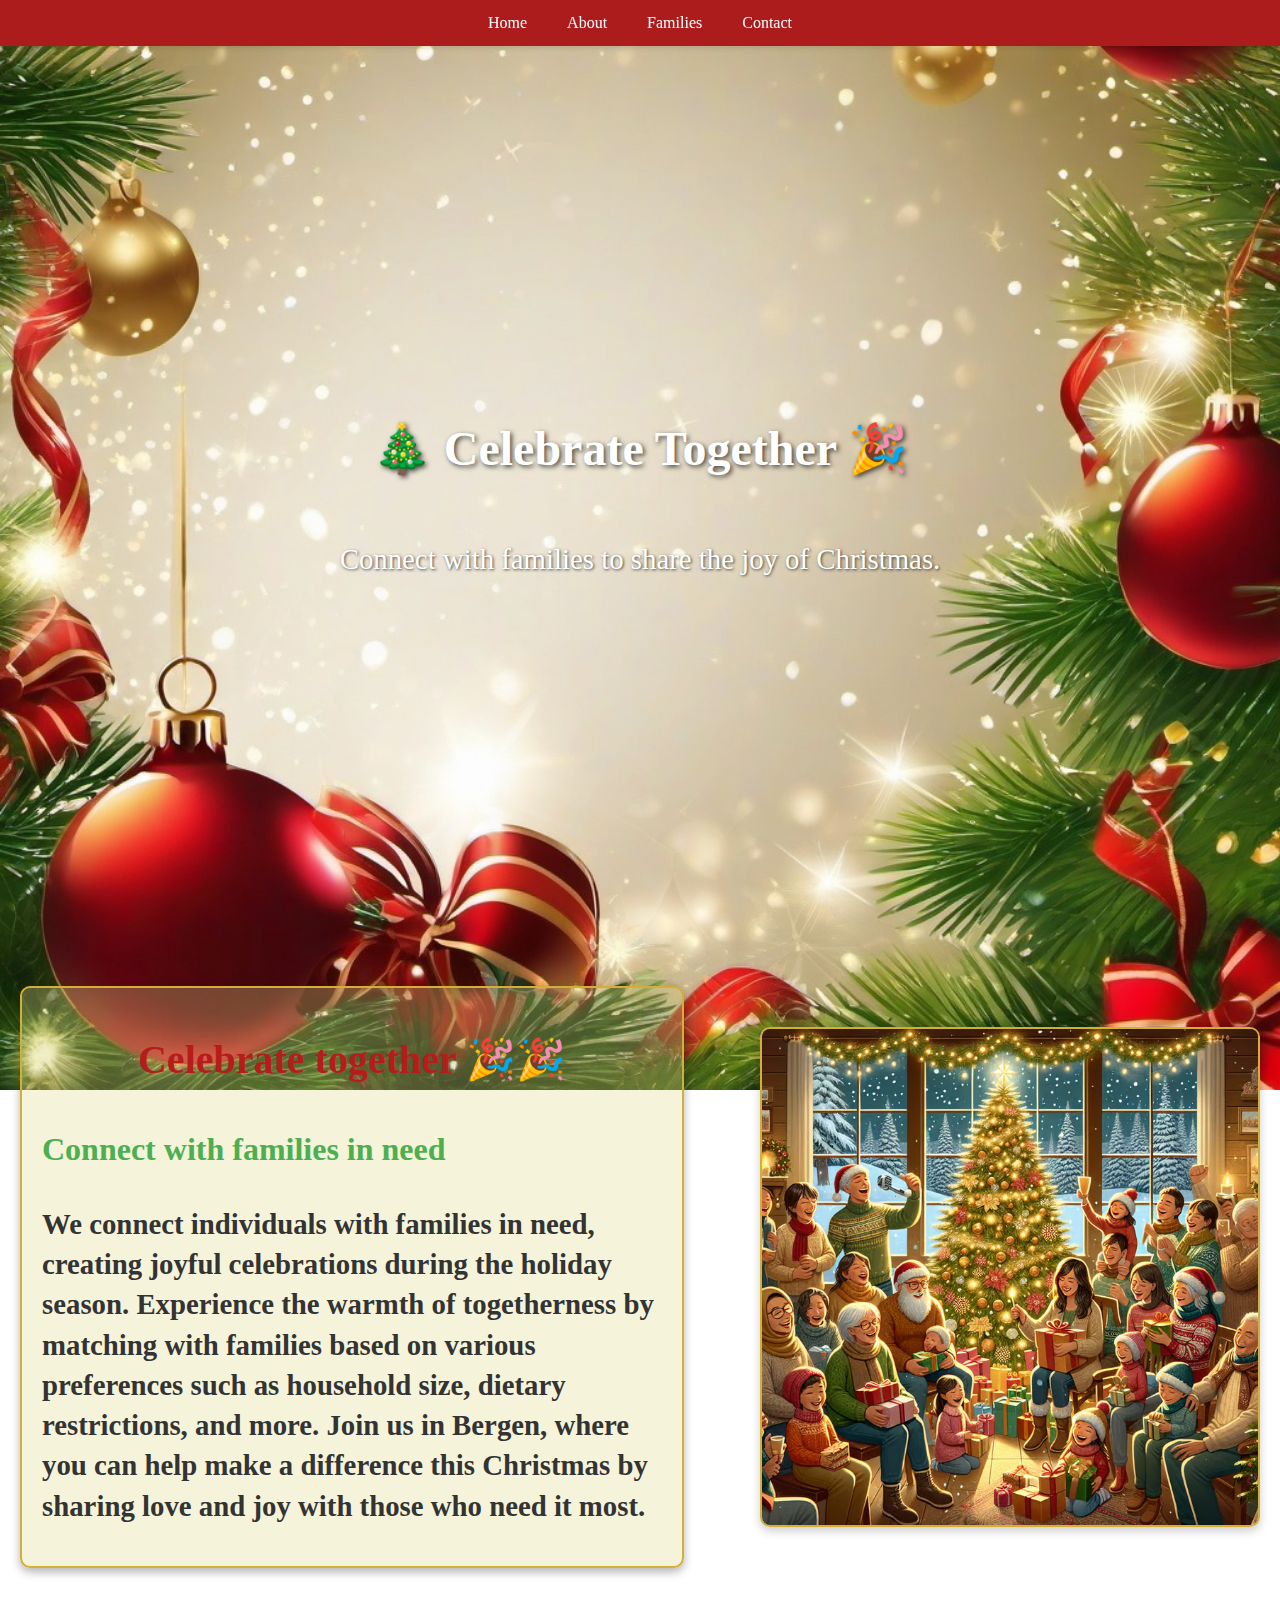
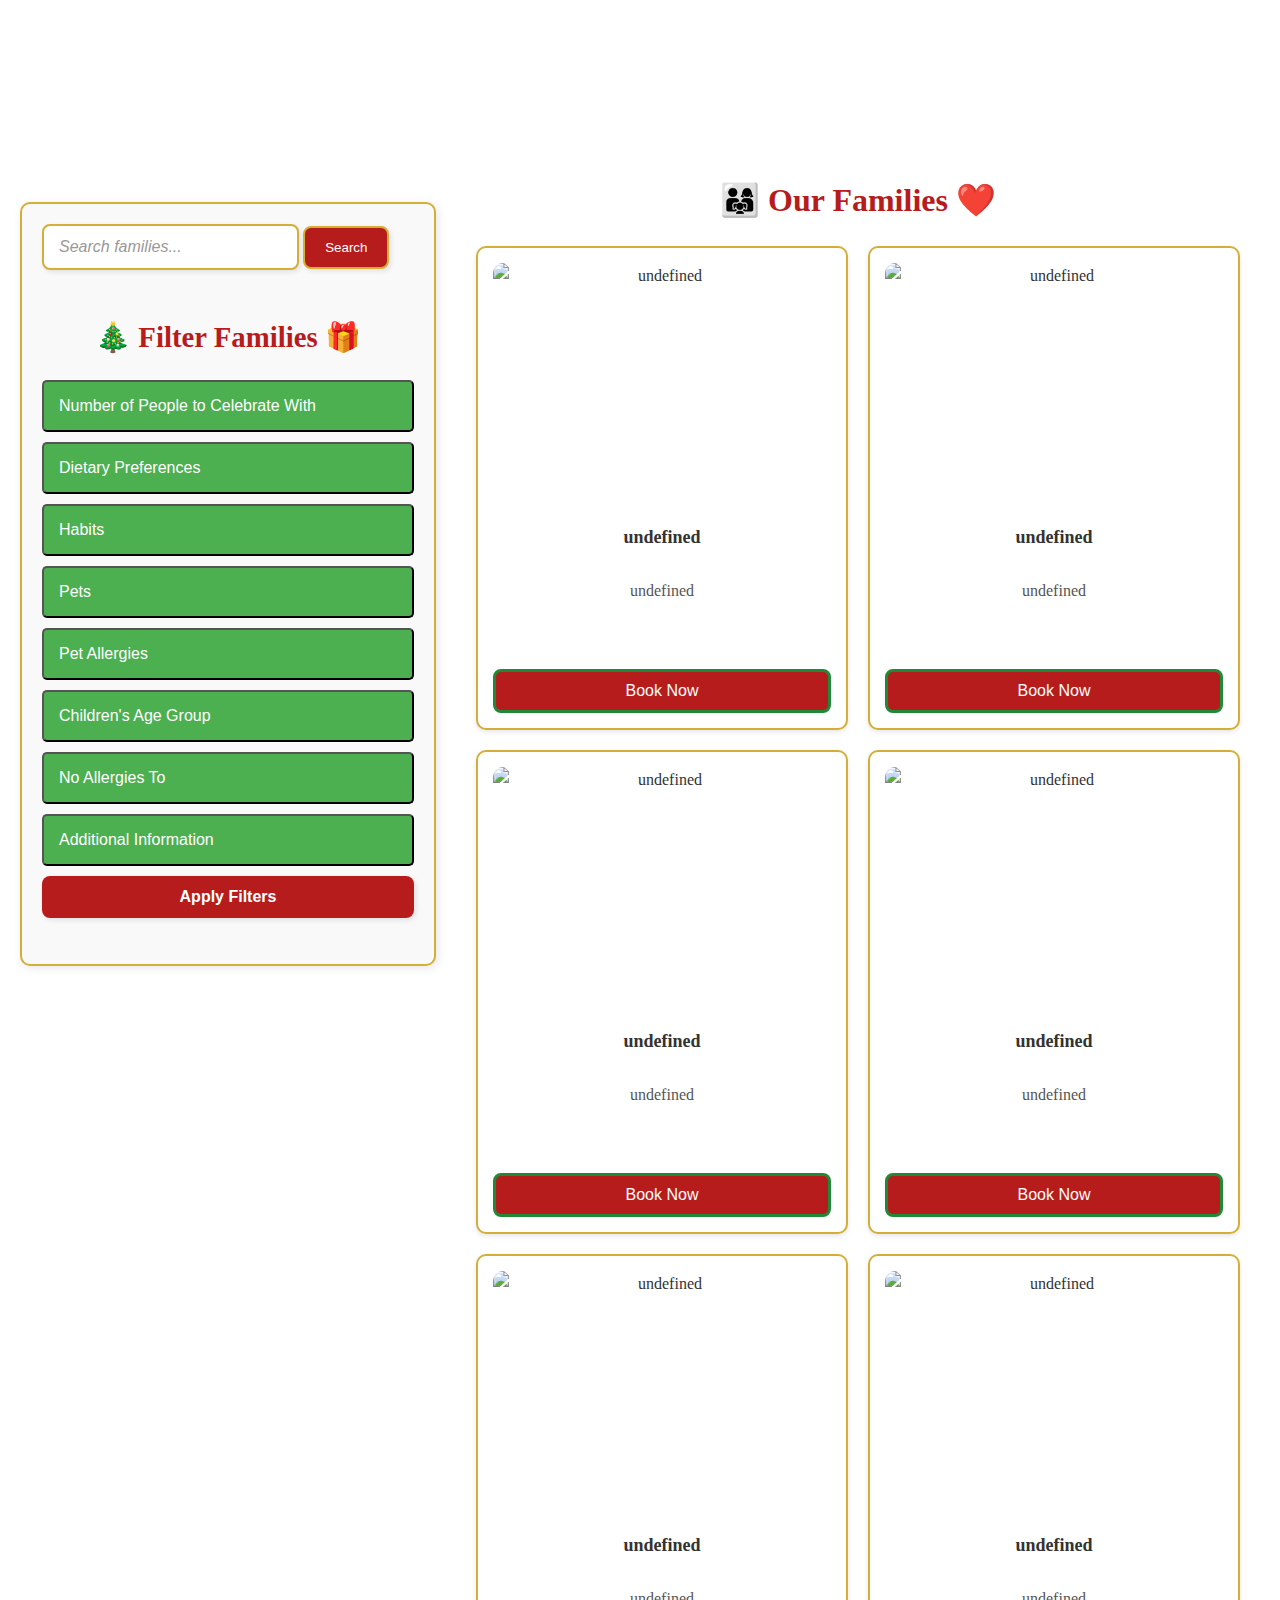
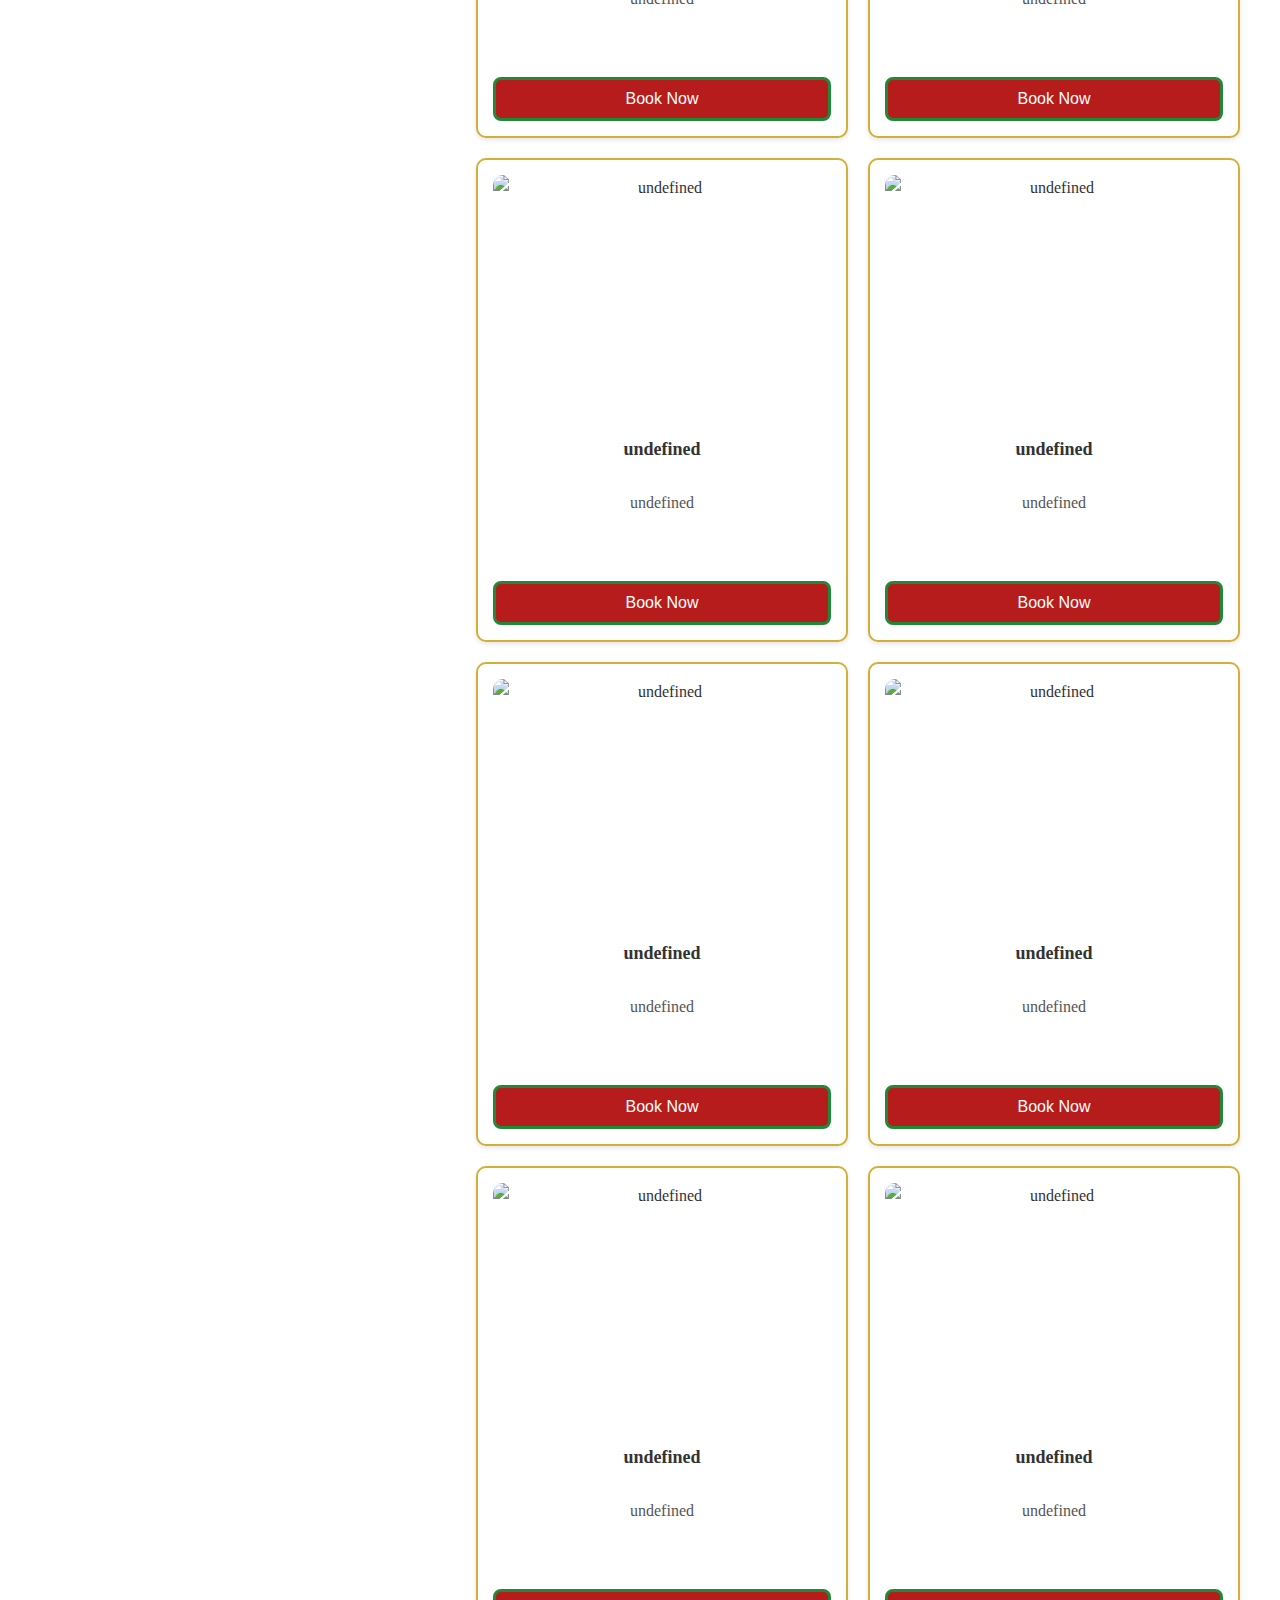
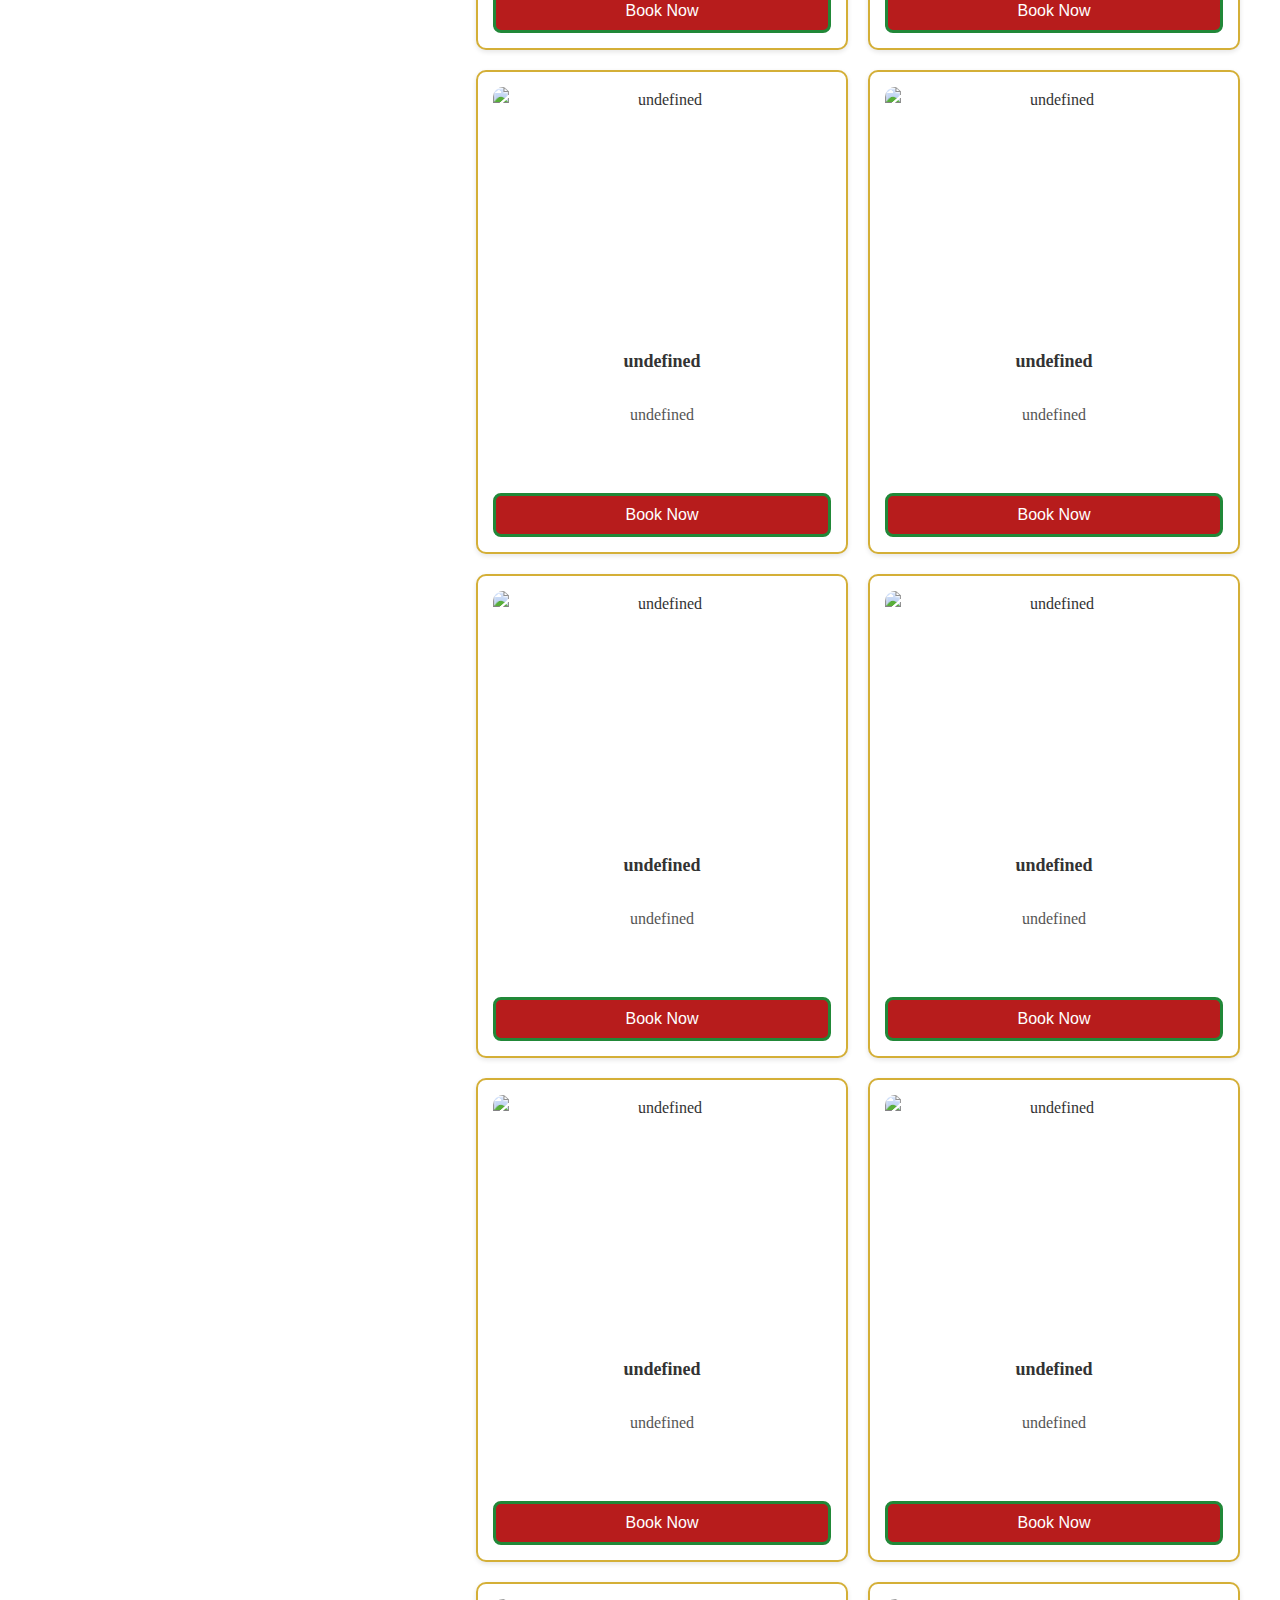
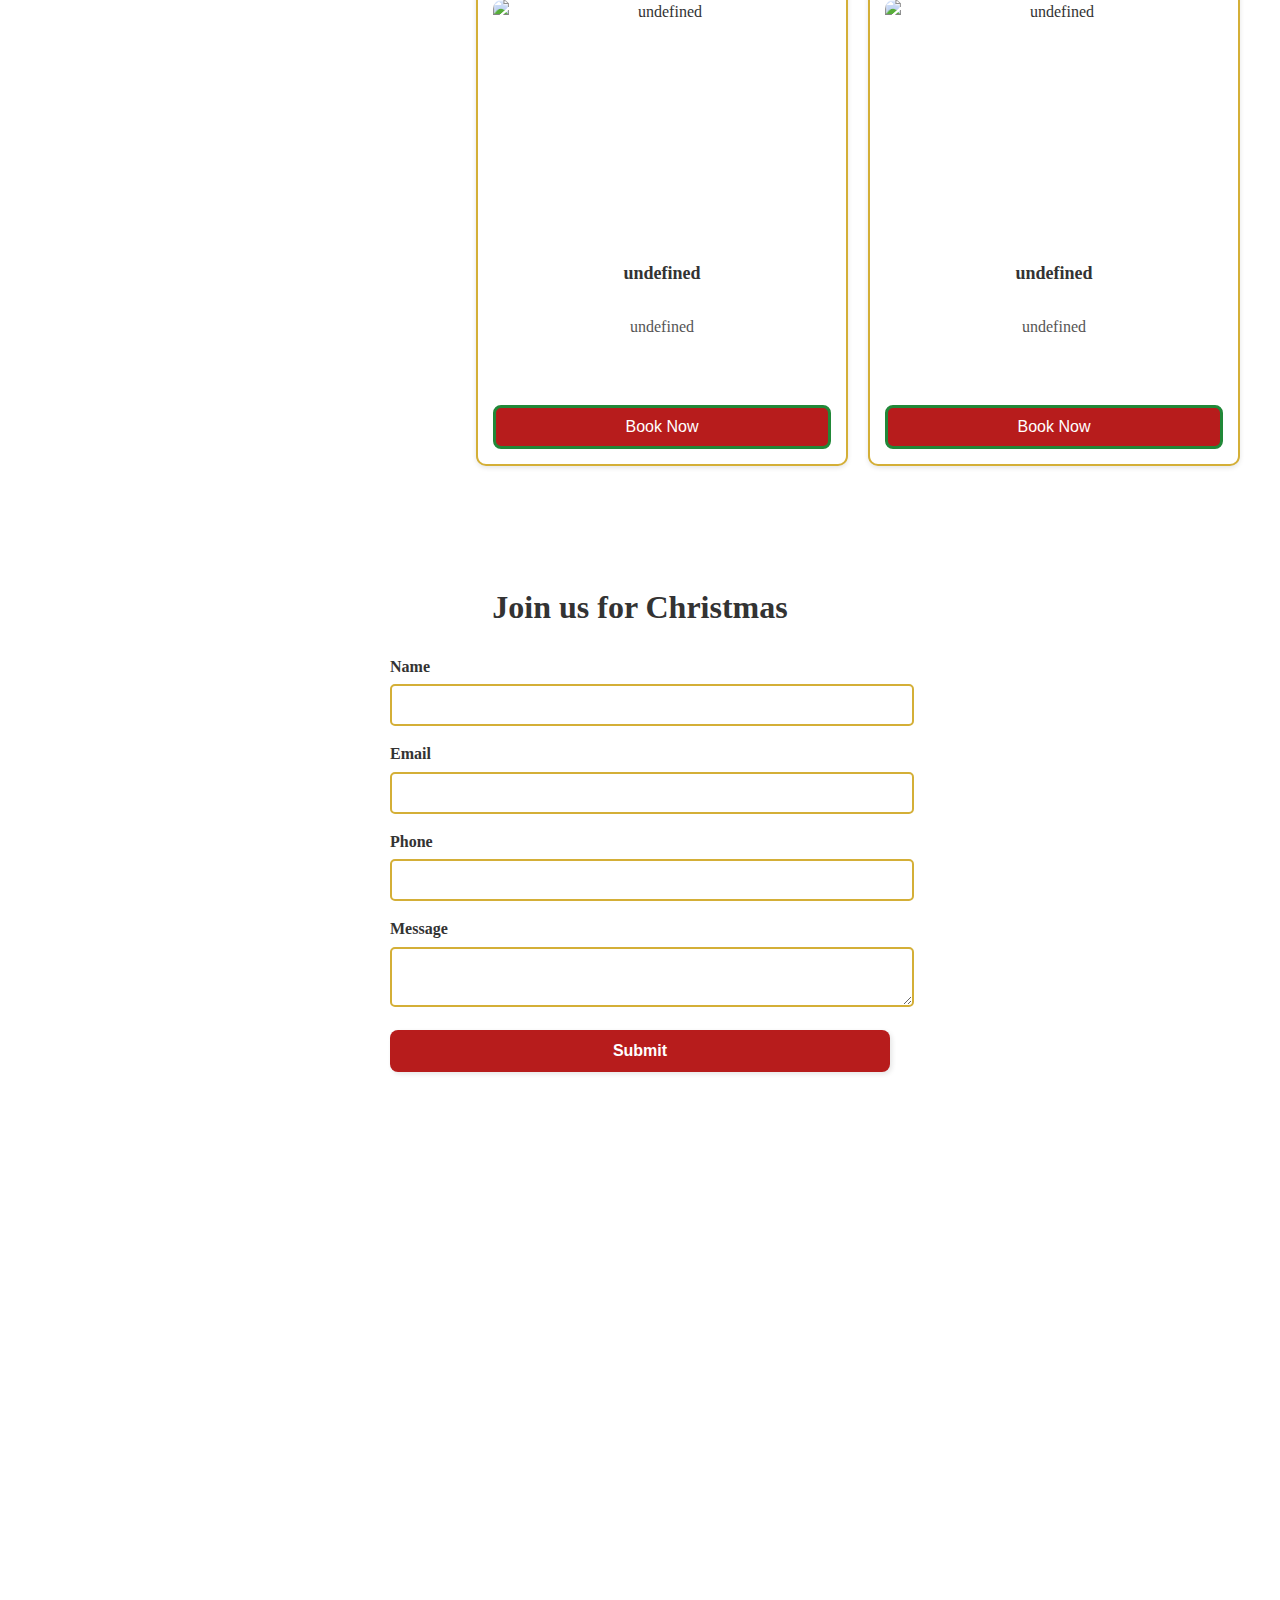
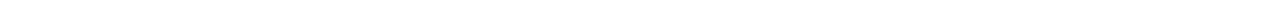
==== index.html @ aa7f56d9 "Enable github pages from a separate branch" ====
<!DOCTYPE html>
<html lang="en">

<head>
  <meta charset="UTF-8" />
  <meta name="viewport" content="width=device-width, initial-scale=1.0" />
  <title>Christmas Family Connect</title>
  <link rel="stylesheet" href="style.css" />
</head>

<body>
  <header class="header">
    <nav>
      <ul>
        <li><a href="#home">Home</a></li>
        <li><a href="#about">About</a></li>
        <li><a href="#families">Families</a></li>
        <li><a href="#contact">Contact</a></li>
      </ul>
    </nav>
  </header>

  <main>
    <!-- Home Section -->
    <section id="home" class="home">
      <h1>🎄 Celebrate Together 🎉</h1>
      <p>Connect with families to share the joy of Christmas.</p>
    </section>

    <!-- About Section -->
    <section id="about" class="about">
      <div class="text-container">
        <h2>Celebrate together 🎉🎉</h2>

        <h3>Connect with families in need</h3>

        <p>
          We connect individuals with families in need, creating joyful
          celebrations during the holiday season. Experience the warmth of
          togetherness by matching with families based on various preferences
          such as household size, dietary restrictions, and more. Join us in
          Bergen, where you can help make a difference this Christmas by
          sharing love and joy with those who need it most.
        </p>
      </div>

      <img src="./image/bg/image1.jpg" alt="Families celebrating together" />
    </section>

    <!-- Filter and Family List -->

    <section id="content-section">
      <div id="filters">
        <div class="search-container">
          <input type="text" id="search" placeholder="Search families...">
          <button id="search-button">Search</button> 
        </div>

        <h2>🎄 Filter Families 🎁</h2>
        <div class="accordion">

          <!-- Number of People to Celebrate With -->
          <div class="accordion-item">
            <button class="accordion-header">
              Number of People to Celebrate With
            </button>
            <div class="accordion-body">
              <label><input type="checkbox" data-celebration-size="1-2" /> 1-2
                people</label>
              <label><input type="checkbox" data-celebration-size="3-4" /> 3-4
                people</label>
              <label><input type="checkbox" data-celebration-size="5-6" /> 5-6
                people</label>
              <label><input type="checkbox" data-celebration-size="7+" /> 7+
                people</label>
            </div>
          </div>

          <!-- Dietary Preferences -->
          <div class="accordion-item">
            <button class="accordion-header">Dietary Preferences</button>
            <div class="accordion-body">
              <label><input type="checkbox" data-trait="diet" data-trait-value="Vegetarian" /> Vegetarian</label>
              <label><input type="checkbox" data-trait="diet" data-trait-value="Halal" /> Halal</label>
              <label><input type="checkbox" data-trait="diet" data-trait-value="Lactose-Free" /> Lactose-Free</label>
            </div>
          </div>

          <!-- Habits -->
          <div class="accordion-item">
            <button class="accordion-header">Habits</button>
            <div class="accordion-body">
              <label><input type="checkbox" data-trait="habit" data-trait-value="Non-Smoker" /> Non-Smoker</label>
              <label><input type="checkbox" data-trait="habit" data-trait-value="No Alcohol" /> No Alcohol</label>
            </div>

          </div>
        </div>

        <!-- Pets -->
        <div class="accordion-item">
          <button class="accordion-header">Pets</button>
          <div class="accordion-body">
            <label><input type="radio" name="hasPets" data-pets="yes" /> Yes (Has Pets)</label>
            <label><input type="radio" name="hasPets" data-pets="no" /> No (No Pets)</label>
          </div>
        </div>

        <!-- Pet Allergies -->
        <div class="accordion-item">
          <button class="accordion-header">Pet Allergies</button>
          <div class="accordion-body">
            <label><input type="checkbox" data-trait="allergy" data-trait-value="Cats" /> Cats</label>
            <label><input type="checkbox" data-trait="allergy" data-trait-value="Dogs" /> Dogs</label>
            <label>
              <input type="checkbox" id="other-allergy-checkbox" data-trait="allergy" data-trait-value="Other" /> Other
            </label>
            <textarea
            id="other-allergy-text"
            placeholder="Specify your allergy..."
            style="display: none;"
          ></textarea>
          <p
            id="other-allergy-message"
            style="display: none; color: green; font-weight: bold;"
          >
            Your information has been sent to the family you choose.
          </p>
          <!-- Send Info Butonu -->
          <button
            id="send-other-allergy-info-btn"
            class="btn-primary"
            style="display: none;"
          >
            Send Info
          </button>
          </div>
        </div>

        <!-- Children's Age Group -->
        <div class="accordion-item">
          <button class="accordion-header">Children's Age Group</button>
          <div class="accordion-body">
            <label><input type="checkbox" data-group="0-3" /> 0-3</label>
            <label><input type="checkbox" data-group="4-10" /> 4-10</label>
            <label><input type="checkbox" data-group="11-17" /> 11-17</label>
          </div>
        </div>

        <!-- No Allergies To -->
        <div class="accordion-item" style="margin-top: 10px;">
          <button class="accordion-header">No Allergies To</button>
          <div class="accordion-body">
            <label>
              <input type="checkbox" data-allergies-food="eggs" /> Eggs
            </label>
            <label>
              <input type="checkbox" data-allergies-food="nuts" /> Nuts
            </label>
            <label>
              <input type="checkbox" data-allergies-food="gluten" /> Gluten
            </label>
            <label>
              <input type="checkbox" id="other-allergy-checkbox-food" data-allergies-food="other" /> Other
            </label>
            <textarea id="other-allergy-text-food" placeholder="Please specify other allergies..."
              style="display: none;"></textarea>

            <!-- Onay mesajı -->
            <p id="allergy-message-food" style="display: none; color: red; font-weight: bold;">Your information has been sent
              to the family you choose.</p>

            <button id="send-allergy-food-info" class="btn-primary" style="margin-top: 10px;">Send Allergy Info</button>
          </div>
        </div>

        <!-- Additional Information -->
        <div class="accordion-item">
          <button class="accordion-header">Additional Information</button>
          <div class="accordion-body">
            <textarea id="additional-message" placeholder="Add any additional information here..." rows="4"></textarea>
            <p id="additional-message">Your information has been sent successfully.</p>
            <button id="send-additional-info" class="btn-primary" style="margin-top: 10px;">Send Additional
              Info</button>
          </div>
        </div>



        <button type="button" id="apply-filters" class="btn-primary">
          Apply Filters
        </button>
      </div>
      </div>


      <!-- Families Section -->
      <section id="families" class="families">
        <h2>👨‍👩‍👧 Our Families ❤️</h2>
        <p id="loading" style="display: none;">Loading...</p>

        <div class="family-list"></div>
      </section>
    </section>

    <!-- Contact Section -->
    <section id="contact" class="contact">
      <h2>Join us for Christmas</h2>

      <form id="contact-form">
        <label for="name">Name</label>

        <input type="text" id="name" name="name" required />

        <label for="email">Email</label>

        <input type="email" id="email" name="email" required />

        <label for="phone">Phone</label>

        <input type="tel" id="phone" name="phone" required />

        <label for="message">Message</label>

        <textarea id="message" name="message"></textarea>

        <button type="submit" class="btn-primary">Submit</button>
      </form>
    </section>
  </main>

  <!-- Booking Modal (Popup Penceresi) -->
  <div id="booking-modal" class="modal">
    <div class="modal-content">
      <span class="close-btn" onclick="closeBookingModal()">&times;</span>
      <h2 id="modal-family-name"></h2>
      <img id="modal-family-image" src="" alt="Family Image" />
      <p id="modal-family-description"></p>
      <strong id="modal-family-size"></strong>
      <strong id="modal-family-diet"></strong>
      <strong id="modal-family-habits"></strong>

      <!-- Booking Form -->
      <h3>Book Your Visit</h3>
      <input type="text" id="booking-name" placeholder="Your Name" required />
      <input type="email" id="booking-email" placeholder="Your Email" required />
      <textarea id="booking-message" placeholder="Your Message" rows="4"></textarea>
      <button class="btn-primary" onclick="submitBooking()">
        Submit Booking
      </button>
    </div>
  </div>

  <script type="module" src="./app.js"></script>
</body>

</html>
---- style.css ----
/* General Settings */
body {
  margin: 0;
  font-family: "Pacifico", cursive;
  line-height: 1.6;
  color: #333;
  background-color: #b3aea3;
  background: url("./image/bg/image2.jpg") no-repeat center center/cover;
  background-attachment: scroll;
   background-attachment: fixed;
}
html {
  scroll-behavior: smooth;
}
section {
  scroll-margin-top: 60px; /* Leaves space equal to the height of the header */

  padding: 20px;
}

a {
  text-decoration: none;
  color: inherit;
}

ul {
  list-style: none;
  padding: 0;
}

.header {
  position: sticky;
  top: 0;
  z-index: 1000; /* Keeps the header above other content */

  background-color: #ac1c1c; /* Header background color */

  color: white;
  padding: 10px 20px;
  display: flex;
  justify-content: center;
  box-shadow: 0 2px 5px rgba(0, 0, 0, 0.1); 
}

.header nav ul {
  display: flex;
  gap: 20px;
  list-style: none;
  margin: 0;
  padding: 0;
}

.header nav ul li a {
  color: white;
  text-decoration: none;
  font-size: 16px;
  padding: 5px 10px;
  transition: background-color 0.3s, color 0.3s;
}

.header nav ul li a:hover {
  background-color: white;
  color: #ac1c1c; /* Hover efekti */
  border-radius: 5px;
}
@media (max-width: 768px) {
  .header nav ul {
    flex-direction: column;
    gap: 10px;
  }
}

/* Home section */
.home {
  display: flex;
  flex-direction: column;
  align-items: center;
  justify-content: center;
  text-align: center;
  height: 100vh;
  color: white;
  padding: 0 20px;
}

.home h1 {
  font-size: 3rem;
  margin-bottom: 20px;
  text-shadow: 2px 2px 5px rgba(0, 0, 0, 0.7);
}

.home p {
  font-size: 1.8rem;
  margin-bottom: 30px;
  text-shadow: 1px 1px 3px rgba(0, 0, 0, 0.7);
  font-weight: 500;
}

/* About Section */
.about {
  display: flex;
  flex-direction: row;
  align-items: center;
  justify-content: space-between;
  padding: 40px 20px;
  border-radius: 10px;
  gap: 20px;
}

.about div {
  flex: 1;
  max-width: 50%;
}
.text-container {
  background-color: rgba(223, 214, 132, 0.3); 
  padding: 20px;
  border-radius: 10px;
  box-shadow: 0 4px 10px rgba(0, 0, 0, 0.3);
  border: 2px solid #d4af37;
}


.about h2 {
  font-size: 2.5rem;
  color: #b71c1c;
  margin-top: 20px;
  margin-bottom: 20px;
  font-family: "Pacifico", cursive;
  text-align: center;
}

.about h3 {
  font-size: 2rem;
  margin-bottom: 20px;
  color: #4caf50;
}

.about p {
  font-size: 1.8rem;
  line-height: 1.4;
  color: #333;
  margin-bottom: 20px;
  font-weight: 550;
}

.about img {
  flex: 1;
  max-width: 40%;
  height: auto;
  border-radius: 10px;
  border: 2px solid #d4af37;
  box-shadow: 0 4px 10px rgba(0, 0, 0, 0.2);
}

/* Responsive  */
@media (max-width: 768px) {
  .about {
    flex-direction: column;
    align-items: center;
    text-align: center;
  }

  .about div,
  .about img {
    max-width: 100%;
  }

  .about h2 {
    font-size: 1.8rem;
  }

  .about h3 {
    font-size: 1.3rem;
  }

  .about p {
    font-size: 0.9rem;
  }
}


/* content-section */

#content-section {
  display: flex;
  gap: 20px;
  padding: 20px;
  margin-top: 100px;
}

/* Filtre section*/


#filters {
  margin-top: 6%;
  flex: 0 0 30%; 
  background-color: #f9f9f9;
  border: 2px solid #d4af37;
  border-radius: 10px;
  box-shadow: 2px 2px 10px rgba(0, 0, 0, 0.1);
  padding: 20px;
  overflow-y: auto;
  height: auto;
  max-height: 80vh;
}

#filters h2 {
  color: #b71c1c;
  font-family: "Pacifico", cursive;
  margin-bottom: 20px;
  text-align: center;
  font-size: 1.8rem;
}

/* 🟢 Search */
#search {
  width: 60%; 
  padding: 12px 15px;
  border: 2px solid #d4af37; 
  border-radius: 8px;
  font-size: 16px; 
  color: #333;
  background-color: #ffffff; 
  margin-bottom: 20px; 
  box-shadow: 2px 2px 5px rgba(0, 0, 0, 0.1);  
}

#search::placeholder {
  color: #999; 
  font-style: italic; 
}

#search:focus {
  outline: none; 
  border-color: #b71c1c; 
  box-shadow: 0 0 8px #b71c1c; 
}

#search-button{
  border: 2px solid #d4af37;
  background-color: #b71c1c;
  color: white;
  padding: 12px 20px;
  border-radius: 8px;
  box-shadow: 2px 2px 5px rgba(0, 0, 0, 0.1);  
}

/* Accordion*/
.accordion-item {
  margin-bottom: 10px;
}

.accordion-header {
  background-color: #4caf50;
  color: white;
  cursor: pointer;
  padding: 15px;
  font-size: 16px;
  text-align: left;
  border-radius: 5px;
  width: 100%;
}

.accordion-header:hover {
  background-color: #388e3c;
}

.accordion-body {
  display: none;
  padding: 10px 15px;
  background-color: #f1f1f1;
  border-radius: 5px;
  margin-top: 5px;
}

.accordion-item.open .accordion-body {
  display: block;
}

/* 🟡 Apply */
.btn-primary {
  display: block;
  width: 100%; 
  text-align: center;
  padding: 12px 0; 
  font-size: 16px;
  font-weight: bold;
  background-color: #b71c1c; 
  color: white; 
  border: none; 
  border-radius: 8px; 
  cursor: pointer;
  transition: background-color 0.3s ease, transform 0.2s ease;
  box-shadow: 2px 2px 5px rgba(0, 0, 0, 0.1); 
}

.btn-primary:hover {
  background-color: #d32f2f; 
  transform: scale(1.02); 
}

.btn-primary:active {
  transform: scale(0.98); 
}



/* familie section */
.families {
  flex: 1; 
  padding: 20px;
}

.families h2 {
  color: #b71c1c;
  margin-bottom: 20px;
  text-align: center;
  font-size: 2rem;
}

.family-list {
  display: grid;
  grid-template-columns: repeat(auto-fit, minmax(250px, 1fr));
  gap: 20px;
}

.family-card {
  display: flex;
  flex-direction: column;
  justify-content: space-between; 
  height: 450px; 
  background-color: white;
  border: 2px solid #d4af37;
  border-radius: 10px;
  padding: 15px;
  text-align: center;
  box-shadow: 0 2px 5px rgba(0, 0, 0, 0.1);
}

.family-card img {
  border-top: 5%;
  max-width: 100%;
  height: 250px;
  object-fit: cover;
  border-radius: 10px;
}

.family-card h3 {
  font-size: 18px;
  color: #333;
  margin: 10px 0;
}

.family-card p {
  font-size: 16px;
  color: #555;
}

.family-card strong {
  font-weight: bold;
}
.btn-book {
  margin-top: auto;
  display: block;
  width: 100%;
  padding: 10px 0;
  background-color:#b71c1c;
  color:white ;
  border-radius: 8px;
  cursor: pointer;
  border: #218838 solid 3px;
  font-size: 1rem;
} 

.btn-book:hover {
  background-color: #388e3c;
  color: #ac1c1c;
}


/* Responsive  */
@media (max-width: 768px) {
  #content-section {
    flex-direction: column;
  }

  #filters {
    flex: 1;
    margin-bottom: 20px;
    height: auto;
  }

  .family-list {
    grid-template-columns: repeat(auto-fit, minmax(200px, 1fr));
  }
}
/* Contact section*/
.contact {
  padding: 50px 20px;
}

.contact h2 {
  text-align: center;
  font-size: 2rem;
  margin-bottom: 20px;
  color: #333;
}

form {
  max-width: 500px;
  margin: 0 auto;
  margin-bottom: 40%;
}

form label {
  display: block;
  margin-bottom: 5px;
  font-weight: bold;
}

form input,
form textarea {
  width: 100%;
  padding: 10px;
  margin-bottom: 15px;
  border: 2px solid #d4af37;
  border-radius: 5px;
  font-size: 1rem;
}

form button {
  background-color: #28a745;
  color: white;
  border: none;
  padding: 10px 20px;
  font-size: 1rem;
  cursor: pointer;
  border-radius: 5px;
  transition: background-color 0.3s ease;
}

form button:hover {
  background-color: #218838;
}

.modal {
  display: none;
  position: fixed;
  top: 50%;
  left: 50%;
  transform: translate(-50%, -50%);
  width: 60%;
  background-color: white;
  padding: 20px;
  border-radius: 10px;
  box-shadow: 0 4px 10px rgba(0, 0, 0, 0.2);
}

/* Booking Modal */
.modal-content {
  position: relative;
}

.close-btn {
  position: absolute;
  top: 10px;
  right: 10px;
  font-size: 24px;
  cursor: pointer;
  color: #b71c1c;
}

.close-btn:hover {
  color: #d32f2f;
}

#booking-modal img {
  max-width: 100%;
  border-radius: 10px;
  margin-bottom: 15px;
}

#other-allergy {
  display: none;
}

#allergy-message {
  display: none;
  color: red;
  font-weight: bold;
}
/* Responsive Design */
@media (max-width: 768px) {
  #content-section {
    flex-direction: column;
  }

  #filters {
    width: 100%;
  }

  @media (max-width: 768px) {
    #filters {
      width: 100%;
      position: relative;
      height: auto;
    }
  }
  .family-list {
    grid-template-columns: repeat(auto-fit, minmax(200px, 1fr));
  }
}
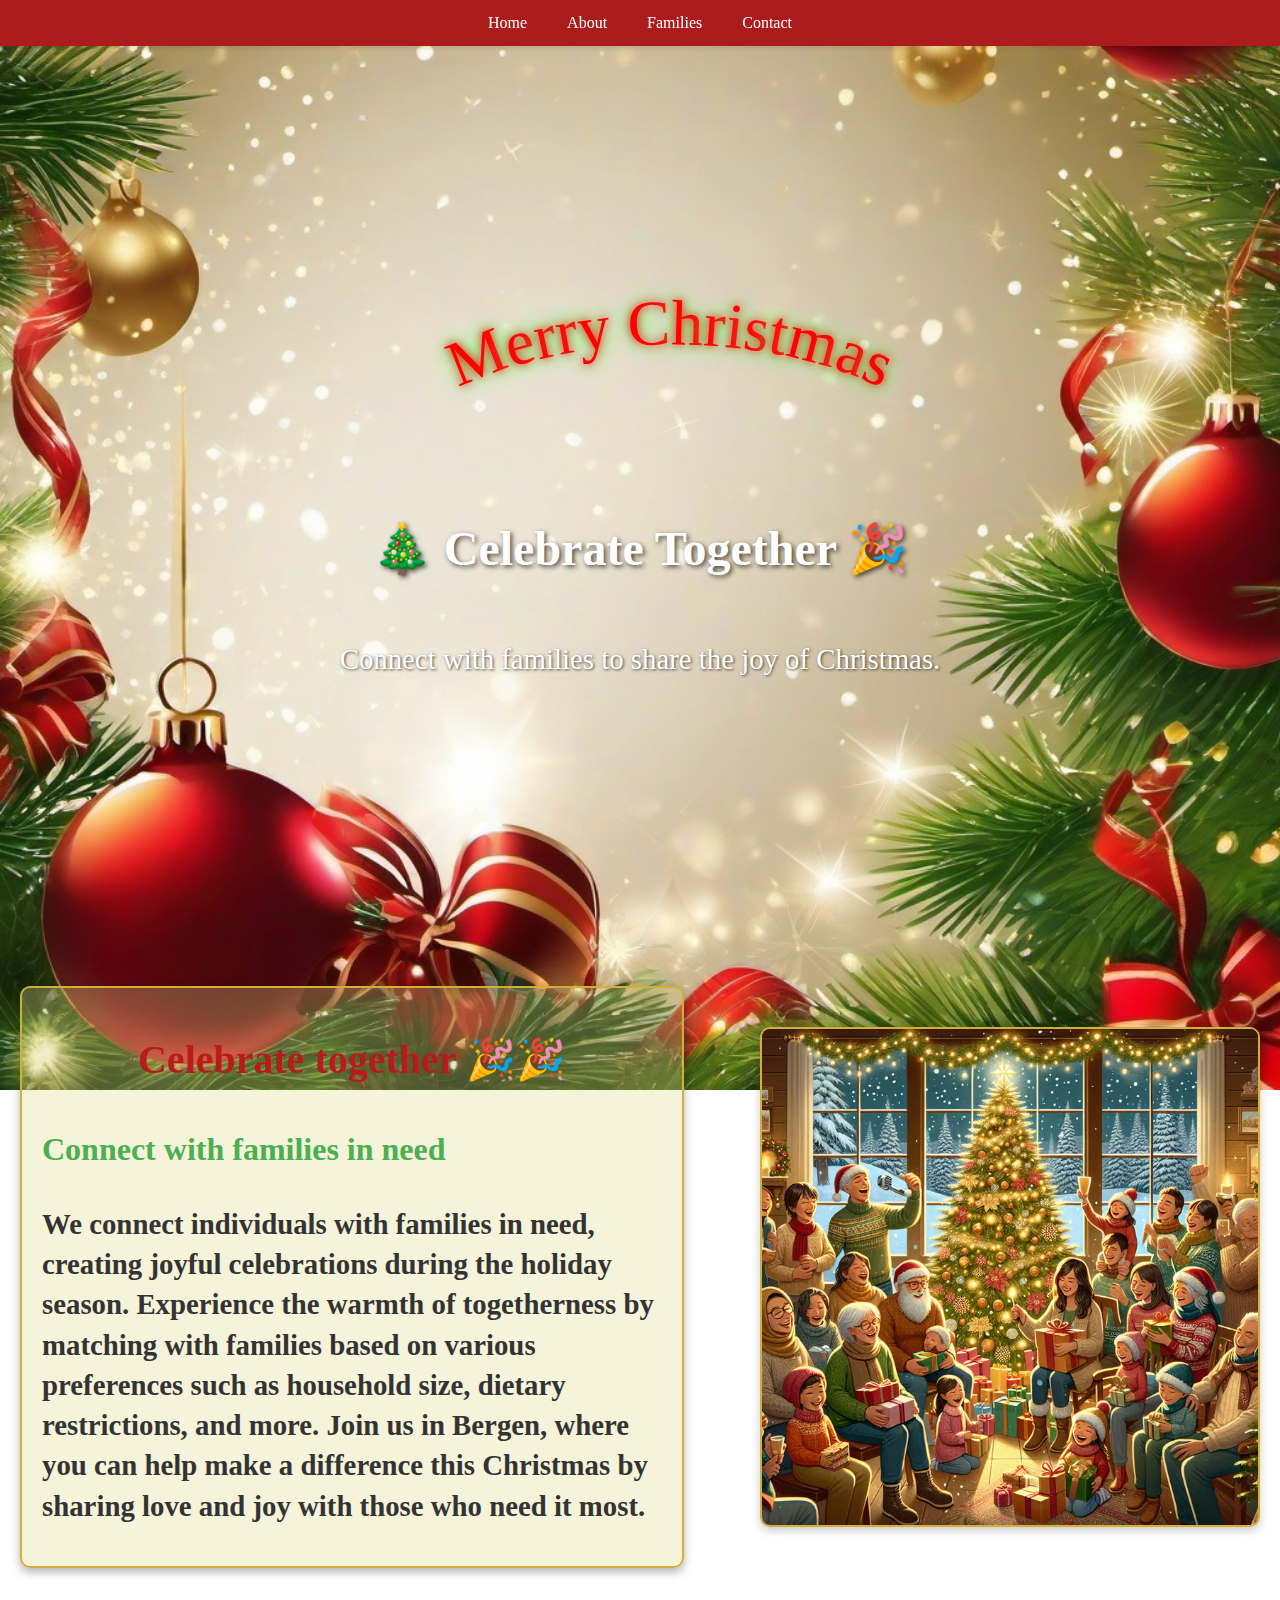
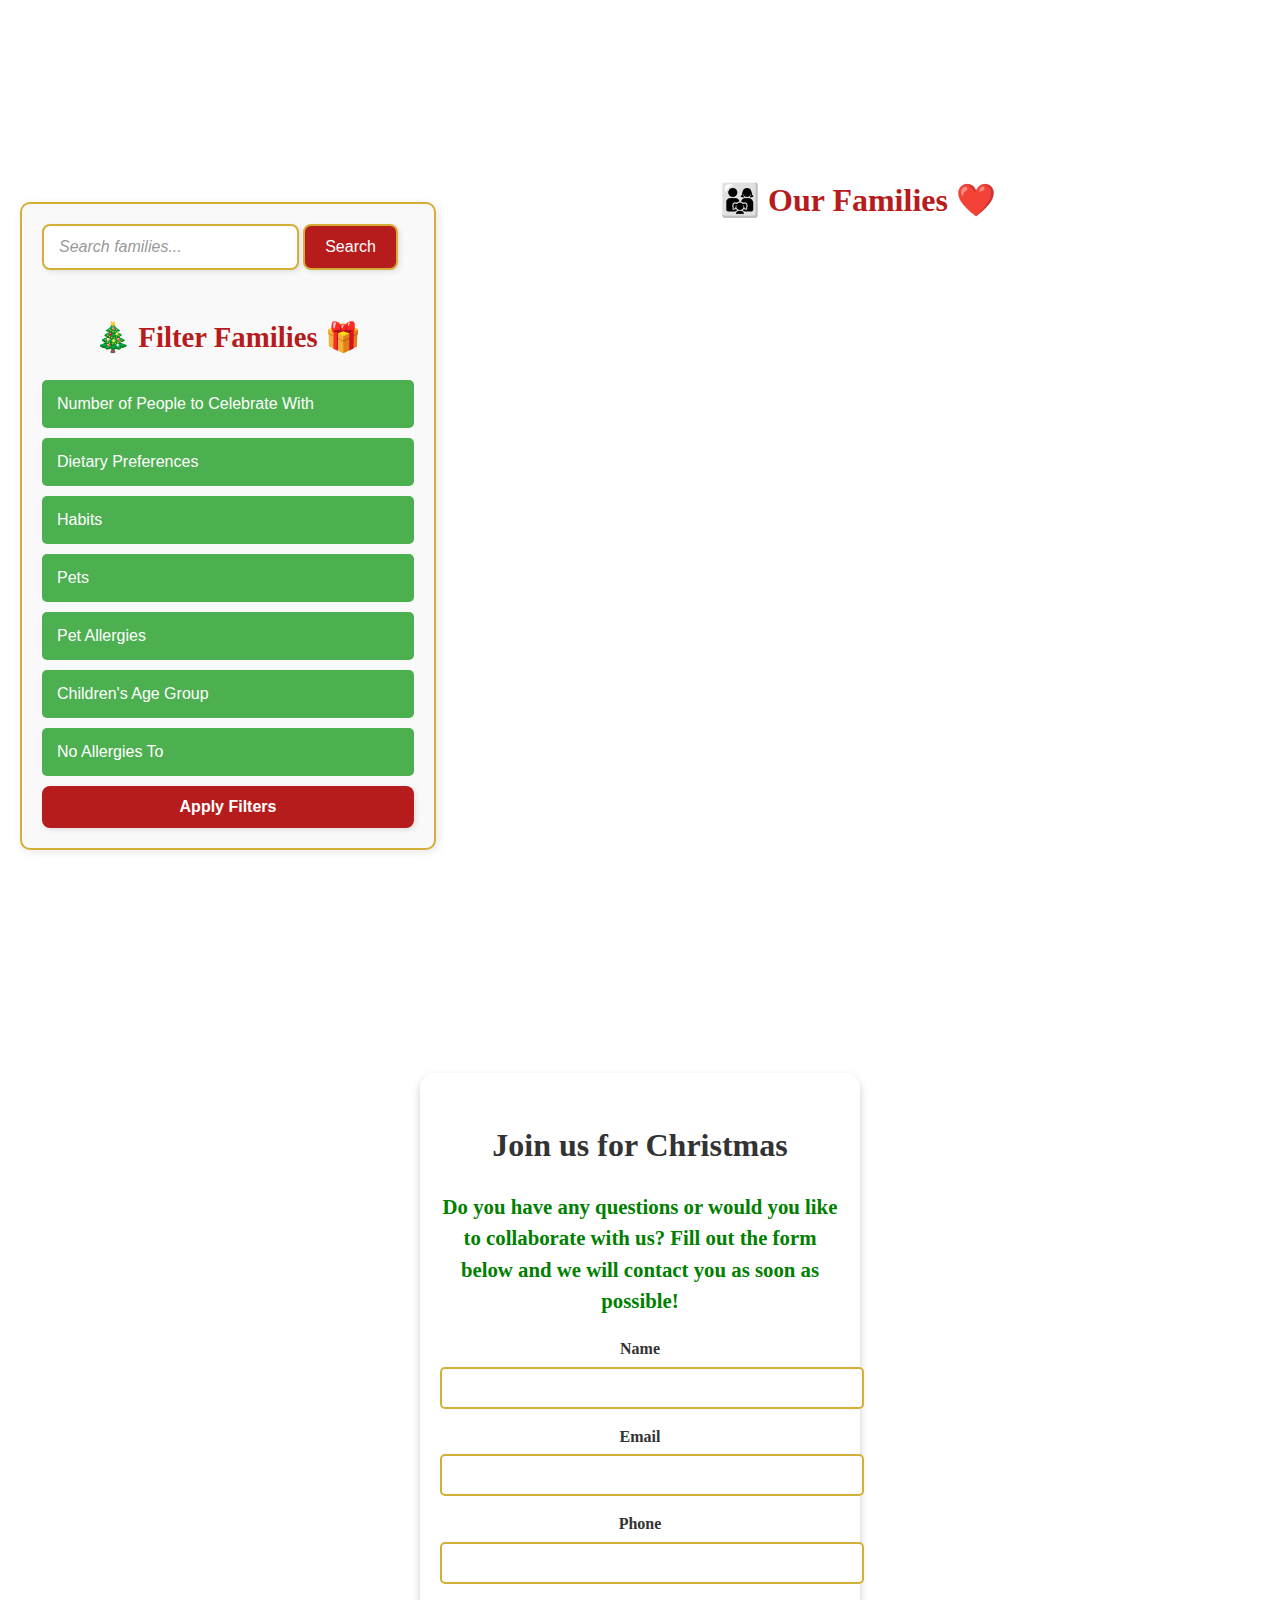
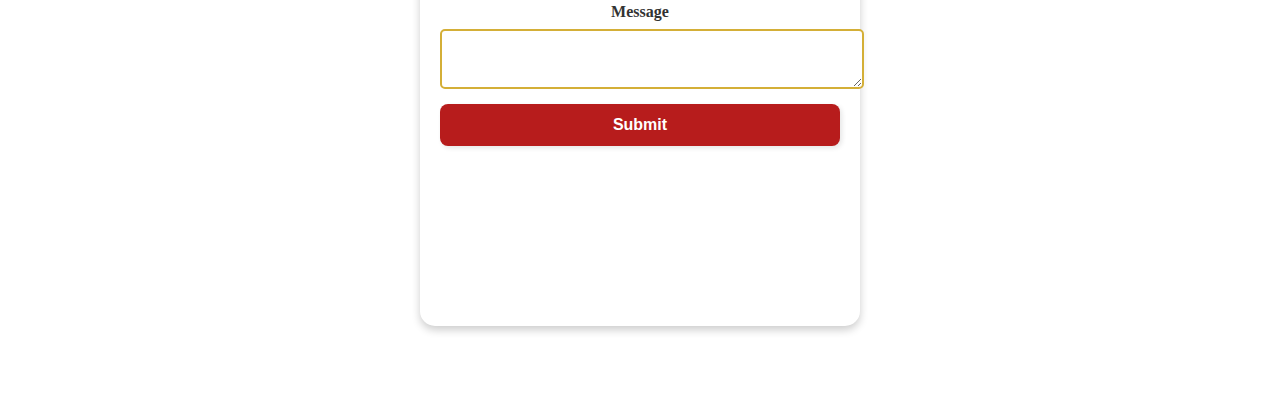
==== commit 08fa5d6e: "port main to gh pages" ====
--- a/index.html
+++ b/index.html
@@ -1,32 +1,44 @@
 <!DOCTYPE html>
 <html lang="en">
-
-<head>
-  <meta charset="UTF-8" />
-  <meta name="viewport" content="width=device-width, initial-scale=1.0" />
-  <title>Christmas Family Connect</title>
-  <link rel="stylesheet" href="style.css" />
-</head>
-
-<body>
-  <header class="header">
-    <nav>
-      <ul>
-        <li><a href="#home">Home</a></li>
-        <li><a href="#about">About</a></li>
-        <li><a href="#families">Families</a></li>
-        <li><a href="#contact">Contact</a></li>
-      </ul>
-    </nav>
-  </header>
-
-  <main>
-    <!-- Home Section -->
-    <section id="home" class="home">
-      <h1>🎄 Celebrate Together 🎉</h1>
-      <p>Connect with families to share the joy of Christmas.</p>
-    </section>
-
+  <head>
+    <meta charset="UTF-8" />
+    <meta name="viewport" content="width=device-width, initial-scale=1.0" />
+    <title>Christmas Family Connect</title>
+    <link rel="stylesheet" href="style.css" />
+    <script src="getpostputdelete.js" type="module"></script>
+  </head>
+  <body>
+    <header class="header">
+      <nav>
+        <ul>
+          <li><a href="#home">Home</a></li>
+          <li><a href="#about">About</a></li>
+          <li><a href="#families">Families</a></li>
+          <li><a href="#contact">Contact</a></li>
+        </ul>
+      </nav>
+    </header>
+
+    <main>
+      <!-- Home Section -->
+      <section id="home" class="home">
+        <svg width="500" height="200" viewBox="0 0 500 200" xmlns="http://www.w3.org/2000/svg">
+          <!-- Yay şekli için bir path tanımlıyoruz -->
+          <path id="arc" d="M 10,150 A 300,150 0 0,1 550,150" fill="transparent" />
+      
+          <!-- Yazıyı path'e bağlayarak yay şeklinde gösteriyoruz -->
+          <text fill="white" font-size="24" text-anchor="middle">
+              <textPath href="#arc" startOffset="50%">
+                   Merry   Christmas 
+              </textPath>
+          </text>
+      </svg>
+      
+        
+       
+        <h1>🎄 Celebrate Together 🎉</h1>
+        <p>Connect with families to share the joy of Christmas.</p>
+    </section>
     <!-- About Section -->
     <section id="about" class="about">
       <div class="text-container">
@@ -65,14 +77,10 @@
               Number of People to Celebrate With
             </button>
             <div class="accordion-body">
-              <label><input type="checkbox" data-celebration-size="1-2" /> 1-2
-                people</label>
-              <label><input type="checkbox" data-celebration-size="3-4" /> 3-4
-                people</label>
-              <label><input type="checkbox" data-celebration-size="5-6" /> 5-6
-                people</label>
-              <label><input type="checkbox" data-celebration-size="7+" /> 7+
-                people</label>
+              <label><input type="checkbox" data-celebration-size="1-2" /> 1-2 people</label>
+              <label><input type="checkbox" data-celebration-size="3-4" /> 3-4 people</label>
+              <label><input type="checkbox" data-celebration-size="5-6" /> 5-6 people</label>
+              <label><input type="checkbox" data-celebration-size="7+" /> 7+ people</label>
             </div>
           </div>
 
@@ -82,7 +90,7 @@
             <div class="accordion-body">
               <label><input type="checkbox" data-trait="diet" data-trait-value="Vegetarian" /> Vegetarian</label>
               <label><input type="checkbox" data-trait="diet" data-trait-value="Halal" /> Halal</label>
-              <label><input type="checkbox" data-trait="diet" data-trait-value="Lactose-Free" /> Lactose-Free</label>
+              <label><input type="checkbox" data-trait="diet" data-trait-value="Lactose-free" /> Lactose-Free</label>
             </div>
           </div>
 
@@ -90,12 +98,11 @@
           <div class="accordion-item">
             <button class="accordion-header">Habits</button>
             <div class="accordion-body">
-              <label><input type="checkbox" data-trait="habit" data-trait-value="Non-Smoker" /> Non-Smoker</label>
-              <label><input type="checkbox" data-trait="habit" data-trait-value="No Alcohol" /> No Alcohol</label>
+              <label><input type="checkbox" data-trait="habit" data-trait-value="Non-smoker" /> Non-Smoker</label>
+              <label><input type="checkbox" data-trait="habit" data-trait-value="No alcohol" /> No Alcohol</label>
             </div>
-
-          </div>
-        </div>
+          </div>
+     
 
         <!-- Pets -->
         <div class="accordion-item">
@@ -110,10 +117,10 @@
         <div class="accordion-item">
           <button class="accordion-header">Pet Allergies</button>
           <div class="accordion-body">
-            <label><input type="checkbox" data-trait="allergy" data-trait-value="Cats" /> Cats</label>
-            <label><input type="checkbox" data-trait="allergy" data-trait-value="Dogs" /> Dogs</label>
-            <label>
-              <input type="checkbox" id="other-allergy-checkbox" data-trait="allergy" data-trait-value="Other" /> Other
+            <label><input type="checkbox" data-trait="pet-allergy" data-trait-value="Cats" /> Cats</label>
+            <label><input type="checkbox" data-trait="pet-allergy" data-trait-value="Dogs" /> Dogs</label>
+            <label>
+              <input type="checkbox" id="other-allergy-checkbox" data-trait="pet-allergy" data-trait-value="Other" /> Other
             </label>
             <textarea
             id="other-allergy-text"
@@ -167,25 +174,12 @@
               style="display: none;"></textarea>
 
             <!-- Onay mesajı -->
-            <p id="allergy-message-food" style="display: none; color: red; font-weight: bold;">Your information has been sent
+            <p id="allergy-message-food" style="display: none; color:green; font-weight: bold;">Your information has been sent
               to the family you choose.</p>
 
             <button id="send-allergy-food-info" class="btn-primary" style="margin-top: 10px;">Send Allergy Info</button>
           </div>
         </div>
-
-        <!-- Additional Information -->
-        <div class="accordion-item">
-          <button class="accordion-header">Additional Information</button>
-          <div class="accordion-body">
-            <textarea id="additional-message" placeholder="Add any additional information here..." rows="4"></textarea>
-            <p id="additional-message">Your information has been sent successfully.</p>
-            <button id="send-additional-info" class="btn-primary" style="margin-top: 10px;">Send Additional
-              Info</button>
-          </div>
-        </div>
-
-
 
         <button type="button" id="apply-filters" class="btn-primary">
           Apply Filters
@@ -205,7 +199,10 @@
 
     <!-- Contact Section -->
     <section id="contact" class="contact">
+      <div  class="christmas-border">
       <h2>Join us for Christmas</h2>
+
+      <p style="font-weight: bold;">Do you have any questions or would you like to collaborate with us? Fill out the form below and we will contact you as soon as possible!</p>
 
       <form id="contact-form">
         <label for="name">Name</label>
@@ -226,32 +223,43 @@
 
         <button type="submit" class="btn-primary">Submit</button>
       </form>
+    </div>
     </section>
   </main>
 
-  <!-- Booking Modal (Popup Penceresi) -->
-  <div id="booking-modal" class="modal">
+  <!-- Book Now Modal -->
+  <div id="bookNowModal" class="modal" data-family-id="">
     <div class="modal-content">
-      <span class="close-btn" onclick="closeBookingModal()">&times;</span>
-      <h2 id="modal-family-name"></h2>
-      <img id="modal-family-image" src="" alt="Family Image" />
-      <p id="modal-family-description"></p>
-      <strong id="modal-family-size"></strong>
-      <strong id="modal-family-diet"></strong>
-      <strong id="modal-family-habits"></strong>
-
-      <!-- Booking Form -->
-      <h3>Book Your Visit</h3>
-      <input type="text" id="booking-name" placeholder="Your Name" required />
-      <input type="email" id="booking-email" placeholder="Your Email" required />
-      <textarea id="booking-message" placeholder="Your Message" rows="4"></textarea>
-      <button class="btn-primary" onclick="submitBooking()">
-        Submit Booking
-      </button>
+      <span class="close-button" onclick="closeModal()">&times;</span>
+      <h2>Book a Christmas Celebration</h2>
+      <div id="familyDetails">
+        <!-- Family details dynamically rendered here -->
+        <p>Loading family details...</p>
+      </div>
+      <h3>Provide Your Details</h3>
+      <form id="bookingForm" class="form-modal">
+        <label for="userName">Full Name</label>
+        <input type="text" id="userName" placeholder="Your full name" required />
+  
+        <label for="userEmail">Email</label>
+        <input type="email" id="userEmail" placeholder="Your email" required />
+  
+        <label for="userPhone">Phone</label>
+        <input type="tel" id="userPhone" placeholder="Your phone number" required />
+  
+        <label for="guestCount">Number of Guests</label>
+        <input type="number" id="guestCount" placeholder="Number of people joining" required min="1" />
+  
+        <label for="additionalInfo">Additional Information</label>
+        <textarea id="additionalInfo" placeholder="Add any allergies or extra information"></textarea>
+  
+        <button type="button" id="sendBookingMessage">Send</button>
+        <button type="button" onclick="closeModal()">Close</button>
+      </form>
     </div>
   </div>
-
-  <script type="module" src="./app.js"></script>
+  
+
+<script src="./app.js" defer></script>
 </body>
-
 </html>--- a/style.css
+++ b/style.css
@@ -7,13 +7,16 @@
   background-color: #b3aea3;
   background: url("./image/bg/image2.jpg") no-repeat center center/cover;
   background-attachment: scroll;
-   background-attachment: fixed;
-}
+  background-attachment: fixed;
+}
+
 html {
   scroll-behavior: smooth;
 }
+
 section {
-  scroll-margin-top: 60px; /* Leaves space equal to the height of the header */
+  scroll-margin-top: 60px;
+  /* Leaves space equal to the height of the header */
 
   padding: 20px;
 }
@@ -31,15 +34,17 @@
 .header {
   position: sticky;
   top: 0;
-  z-index: 1000; /* Keeps the header above other content */
-
-  background-color: #ac1c1c; /* Header background color */
+  z-index: 1000;
+  /* Keeps the header above other content */
+
+  background-color: #ac1c1c;
+  /* Header background color */
 
   color: white;
   padding: 10px 20px;
   display: flex;
   justify-content: center;
-  box-shadow: 0 2px 5px rgba(0, 0, 0, 0.1); 
+  box-shadow: 0 2px 5px rgba(0, 0, 0, 0.1);
 }
 
 .header nav ul {
@@ -60,9 +65,11 @@
 
 .header nav ul li a:hover {
   background-color: white;
-  color: #ac1c1c; /* Hover efekti */
+  color: #ac1c1c;
+  /* Hover efekti */
   border-radius: 5px;
 }
+
 @media (max-width: 768px) {
   .header nav ul {
     flex-direction: column;
@@ -94,6 +101,77 @@
   text-shadow: 1px 1px 3px rgba(0, 0, 0, 0.7);
   font-weight: 500;
 }
+
+
+svg {
+  overflow: visible;
+}
+
+/* Parlayan Yazı */
+text {
+  
+  fill: red;
+  animation: colorChange 2s infinite;
+  font-size: 4rem;
+    text-align: center;
+    color: red; /* Varsayılan başlangıç rengi */
+    animation: colorChange 2s infinite; /* 2 saniyede bir renk değişir */
+    text-shadow: 0px 0px 10px #FF0000, 0px 0px 20px #00FF00, 0px 0px 30px #FFFFFF;
+    animation: bounce 2s infinite ease-in-out, colorChange 2s infinite;
+}
+
+/* Renk Animasyonu */
+@keyframes colorChange {
+  0% {
+      fill: red;
+  }
+  33% {
+      fill: green;
+  }
+  66% {
+      fill: white;
+  }
+  100% {
+      fill: red;
+  }
+}
+
+
+@keyframes colorChange {
+  0% {
+      color: red;
+      text-shadow: 0px 0px 10px #FF0000;
+  }
+  33% {
+      color: green;
+      text-shadow: 0px 0px 10px #00FF00;
+  }
+  66% {
+      color: white;
+      text-shadow: 0px 0px 10px #FFFFFF;
+  }
+  100% {
+      color: red;
+      text-shadow: 0px 0px 10px #FF0000;
+  }
+}
+@keyframes glow {
+  0%, 100% {
+      text-shadow: 0 0 10px #FF0000, 0 0 20px #FF0000, 0 0 30px #FF0000;
+  }
+  50% {
+      text-shadow: 0 0 20px #00FF00, 0 0 30px #00FF00, 0 0 50px #FFFFFF;
+  }
+}
+@keyframes bounce {
+  0%, 100% {
+      transform: translateY(0);
+  }
+  50% {
+      transform: translateY(-10px);
+  }
+}
+
 
 /* About Section */
 .about {
@@ -110,8 +188,9 @@
   flex: 1;
   max-width: 50%;
 }
+
 .text-container {
-  background-color: rgba(223, 214, 132, 0.3); 
+  background-color: rgba(223, 214, 132, 0.3);
   padding: 20px;
   border-radius: 10px;
   box-shadow: 0 4px 10px rgba(0, 0, 0, 0.3);
@@ -192,7 +271,7 @@
 
 #filters {
   margin-top: 6%;
-  flex: 0 0 30%; 
+  flex: 0 0 30%;
   background-color: #f9f9f9;
   border: 2px solid #d4af37;
   border-radius: 10px;
@@ -213,35 +292,35 @@
 
 /* 🟢 Search */
 #search {
-  width: 60%; 
+  width: 60%;
   padding: 12px 15px;
-  border: 2px solid #d4af37; 
+  border: 2px solid #d4af37;
   border-radius: 8px;
-  font-size: 16px; 
+  font-size: 16px;
   color: #333;
-  background-color: #ffffff; 
-  margin-bottom: 20px; 
-  box-shadow: 2px 2px 5px rgba(0, 0, 0, 0.1);  
+  background-color: #ffffff;
+  margin-bottom: 20px;
+  box-shadow: 2px 2px 5px rgba(0, 0, 0, 0.1);
 }
 
 #search::placeholder {
-  color: #999; 
-  font-style: italic; 
+  color: #999;
+  font-style: italic;
 }
 
 #search:focus {
-  outline: none; 
-  border-color: #b71c1c; 
-  box-shadow: 0 0 8px #b71c1c; 
-}
-
-#search-button{
+  outline: none;
+  border-color: #b71c1c;
+  box-shadow: 0 0 8px #b71c1c;
+}
+
+#search-button {
   border: 2px solid #d4af37;
   background-color: #b71c1c;
   color: white;
   padding: 12px 20px;
   border-radius: 8px;
-  box-shadow: 2px 2px 5px rgba(0, 0, 0, 0.1);  
+  box-shadow: 2px 2px 5px rgba(0, 0, 0, 0.1);
 }
 
 /* Accordion*/
@@ -279,34 +358,34 @@
 /* 🟡 Apply */
 .btn-primary {
   display: block;
-  width: 100%; 
-  text-align: center;
-  padding: 12px 0; 
+  width: 100%;
+  text-align: center;
+  padding: 12px 0;
   font-size: 16px;
   font-weight: bold;
-  background-color: #b71c1c; 
-  color: white; 
-  border: none; 
-  border-radius: 8px; 
+  background-color: #b71c1c;
+  color: white;
+  border: none;
+  border-radius: 8px;
   cursor: pointer;
   transition: background-color 0.3s ease, transform 0.2s ease;
-  box-shadow: 2px 2px 5px rgba(0, 0, 0, 0.1); 
+  box-shadow: 2px 2px 5px rgba(0, 0, 0, 0.1);
 }
 
 .btn-primary:hover {
-  background-color: #d32f2f; 
-  transform: scale(1.02); 
+  background-color: #d32f2f;
+  transform: scale(1.02);
 }
 
 .btn-primary:active {
-  transform: scale(0.98); 
+  transform: scale(0.98);
 }
 
 
 
 /* familie section */
 .families {
-  flex: 1; 
+  flex: 1;
   padding: 20px;
 }
 
@@ -321,27 +400,38 @@
   display: grid;
   grid-template-columns: repeat(auto-fit, minmax(250px, 1fr));
   gap: 20px;
-}
+  justify-content: center;
+  align-items: center; /* Dikeyde ortala */
+  place-items: center;
+  height: 100%
+}
+
+
 
 .family-card {
   display: flex;
   flex-direction: column;
-  justify-content: space-between; 
-  height: 450px; 
+  justify-content: space-between;
+  width: 250px;
+  height: auto;
+  max-width: 400px;
+  max-height: 450px;
   background-color: white;
   border: 2px solid #d4af37;
   border-radius: 10px;
   padding: 15px;
   text-align: center;
   box-shadow: 0 2px 5px rgba(0, 0, 0, 0.1);
+  margin: 10px auto;
 }
 
 .family-card img {
   border-top: 5%;
   max-width: 100%;
-  height: 250px;
+  height: 500px;
   object-fit: cover;
   border-radius: 10px;
+   
 }
 
 .family-card h3 {
@@ -358,18 +448,19 @@
 .family-card strong {
   font-weight: bold;
 }
+
 .btn-book {
   margin-top: auto;
   display: block;
   width: 100%;
   padding: 10px 0;
-  background-color:#b71c1c;
-  color:white ;
+  background-color: #b71c1c;
+  color: white;
   border-radius: 8px;
   cursor: pointer;
   border: #218838 solid 3px;
   font-size: 1rem;
-} 
+}
 
 .btn-book:hover {
   background-color: #388e3c;
@@ -377,7 +468,6 @@
 }
 
 
-/* Responsive  */
 @media (max-width: 768px) {
   #content-section {
     flex-direction: column;
@@ -390,12 +480,29 @@
   }
 
   .family-list {
-    grid-template-columns: repeat(auto-fit, minmax(200px, 1fr));
-  }
-}
+    grid-template-columns: repeat(1, 1fr);
+    /* Tek sütun */
+    justify-content: center;
+  }
+
+  .family-card {
+    max-width: 90%;
+    /* Küçük ekranlarda genişliği azalt */
+  }
+
+  .family-card img {
+    height: 300px;
+    /* Mobilde daha büyük bir resim oranı */
+  }
+}
+
+
 /* Contact section*/
 .contact {
-  padding: 50px 20px;
+  display: flex; /* Flexbox kullan */
+  justify-content: center; 
+  padding:75px 30px;
+  margin-top: 10%;
 }
 
 .contact h2 {
@@ -405,8 +512,65 @@
   color: #333;
 }
 
+.contact p {
+  
+  text-align: center;
+  font-size: 1.3rem;
+  color:green;
+  margin: 20px auto; 
+  line-height: 1.5;
+  max-width: 500px; 
+text-shadow:#218838;
+
+ 
+}
+
+/* Ana Kapsayıcı */
+.christmas-border {
+
+  position: relative;
+  padding: 20px;
+  width: 400px;
+  background: #fff;
+  border-radius: 15px;
+  text-align: center;
+  box-shadow: 0 4px 8px rgba(0, 0, 0, 0.2);
+  animation: glow-border 2s infinite;
+}
+
+/* Yanıp Sönen Border Efekti */
+@keyframes glow-border {
+  0% {
+    box-shadow: 0 0 10px 2px red;
+    border: 5px solid red;
+  }
+  25% {
+    box-shadow: 0 0 10px 2px green;
+    border: 5px solid green;
+  }
+  50% {
+    box-shadow: 0 0 10px 2px gold;
+    border: 5px solid gold;
+  }
+  75% {
+    box-shadow: 0 0 10px 2px green;
+    border: 5px solid green;
+  }
+  100% {
+    box-shadow: 0 0 10px 2px red;
+    border: 5px solid red;
+  }
+}
+
+/* Form Elemanları */
 form {
-  max-width: 500px;
+  display: flex;
+  flex-direction: column;
+}
+
+
+form {
+  max-width: 400px;
   margin: 0 auto;
   margin-bottom: 40%;
 }
@@ -415,6 +579,7 @@
   display: block;
   margin-bottom: 5px;
   font-weight: bold;
+
 }
 
 form input,
@@ -442,52 +607,79 @@
   background-color: #218838;
 }
 
+
+
 .modal {
-  display: none;
+  display: none; /* Initially hidden */
   position: fixed;
-  top: 50%;
-  left: 50%;
-  transform: translate(-50%, -50%);
-  width: 60%;
-  background-color: white;
+  top: 0;
+  left: 0;
+  width: 100%;
+  height: 100%;
+  background-color: rgba(0, 0, 0, 0.5);
+  justify-content: center;
+  align-items: center;
+  z-index: 9999;
+}
+
+.modal-content {
+  background: white;
   padding: 20px;
   border-radius: 10px;
-  box-shadow: 0 4px 10px rgba(0, 0, 0, 0.2);
-}
-
-/* Booking Modal */
-.modal-content {
-  position: relative;
-}
-
-.close-btn {
-  position: absolute;
-  top: 10px;
-  right: 10px;
-  font-size: 24px;
+  width: 600px;
+  max-height: 90vh;
+  overflow-y: auto;
+  box-shadow: 0 5px 15px rgba(0, 0, 0, 0.3);
+}
+
+.close-button {
+  float: right;
+  font-size: 1.5rem;
   cursor: pointer;
-  color: #b71c1c;
-}
-
-.close-btn:hover {
-  color: #d32f2f;
-}
-
-#booking-modal img {
-  max-width: 100%;
-  border-radius: 10px;
+  color: #333;
+}
+
+.form-modal label {
+  display: block;
+  font-weight: bold;
+  margin-bottom: 5px;
+}
+
+.form-modal input,
+textarea {
+  width: 100%;
+  padding: 10px;
   margin-bottom: 15px;
-}
-
-#other-allergy {
-  display: none;
-}
-
-#allergy-message {
-  display: none;
-  color: red;
-  font-weight: bold;
-}
+  border: 1px solid #d4af37;
+  border-radius: 5px;
+  font-size: 1rem;
+}
+
+button {
+  background-color: #28a745;
+  color: white;
+  border: none;
+  padding: 10px 20px;
+  font-size: 1rem;
+  cursor: pointer;
+  border-radius: 5px;
+  transition: background-color 0.3s ease;
+}
+
+button:hover {
+  background-color: #218838;
+}
+
+#familyDetails {
+  margin-bottom: 20px;
+  padding: 10px;
+  border: 1px solid #ccc;
+  border-radius: 5px;
+  background-color: #f9f9f9;
+  font-size: 1.2rem;
+
+}
+
 /* Responsive Design */
 @media (max-width: 768px) {
   #content-section {
@@ -505,7 +697,8 @@
       height: auto;
     }
   }
+
   .family-list {
     grid-template-columns: repeat(auto-fit, minmax(200px, 1fr));
   }
-}
+}